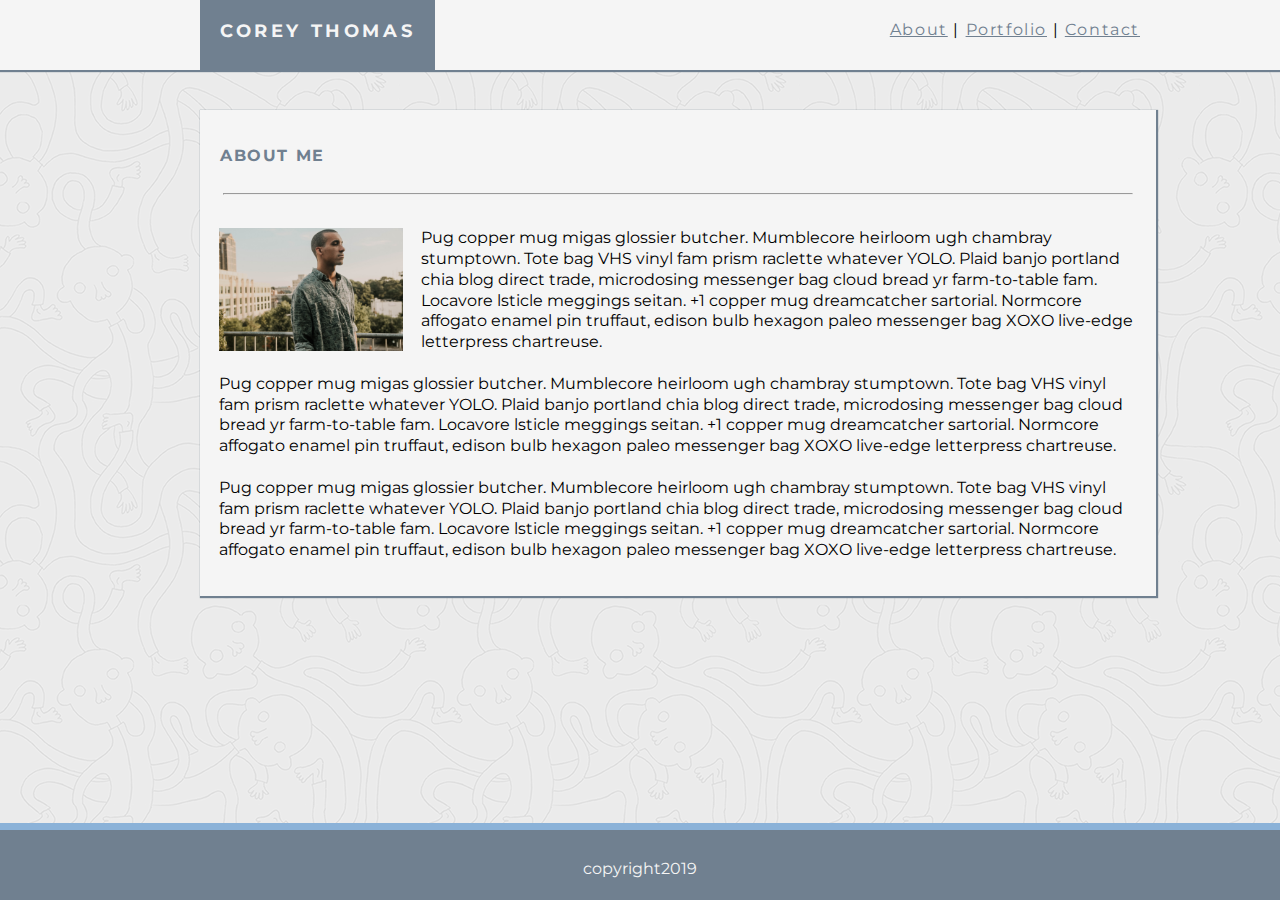
==== index.html @ 7988b5c3 "Basic Portfolio attempt 1.  Header needs work, and would like full page to be responsive at some poi" ====
<!DOCTYPE html>
<html lang="en">
    
    <head>
        <title>
            Basic-Portfolio
        </title>
        <link rel="stylesheet" type="text/css" href="style.css">
        <link href="https://fonts.googleapis.com/css?family=Montserrat:400,400i,900" rel="stylesheet">
    </head>

    <body>
        <header>
            <div class="hdr-ctr">
            <strong class="logo">COREY THOMAS</strong>
    
            <nav>
                    <a href="/index.html">About</a> | 
                    <a href="/portfolio.html">Portfolio</a> | 
                    <a href="/contact.html">Contact</a>
            </nav>
            </div>
        </header>

        <main>
                <h1>ABOUT ME</h1>
                <hr>
            <article>
                <p>
                    <img src="assets/images/IMG_6547-edit.jpg" class="hero" alt="The hero"/>
                    Pug copper mug migas glossier butcher. Mumblecore heirloom ugh chambray stumptown. 
                    Tote bag VHS vinyl fam prism raclette whatever YOLO. Plaid banjo portland chia blog 
                    direct trade, microdosing messenger bag cloud bread yr farm-to-table fam. Locavore 
                    lsticle meggings seitan. +1 copper mug dreamcatcher sartorial. Normcore affogato enamel 
                    pin truffaut, edison bulb hexagon paleo messenger bag XOXO live-edge letterpress chartreuse.
                <br><br>
                    Pug copper mug migas glossier butcher. Mumblecore heirloom ugh chambray stumptown. 
                    Tote bag VHS vinyl fam prism raclette whatever YOLO. Plaid banjo portland chia blog 
                    direct trade, microdosing messenger bag cloud bread yr farm-to-table fam. Locavore 
                    lsticle meggings seitan. +1 copper mug dreamcatcher sartorial. Normcore affogato enamel 
                    pin truffaut, edison bulb hexagon paleo messenger bag XOXO live-edge letterpress chartreuse.
                
                <br><br>
                    Pug copper mug migas glossier butcher. Mumblecore heirloom ugh chambray stumptown. 
                    Tote bag VHS vinyl fam prism raclette whatever YOLO. Plaid banjo portland chia blog 
                    direct trade, microdosing messenger bag cloud bread yr farm-to-table fam. Locavore 
                    lsticle meggings seitan. +1 copper mug dreamcatcher sartorial. Normcore affogato enamel 
                    pin truffaut, edison bulb hexagon paleo messenger bag XOXO live-edge letterpress chartreuse.</p>
            </article>
        </main>
        
        <footer>
            <p class="p-ftr">copyright2019</p>
        </footer>


     

    </body>

</html>
---- style.css ----
body {
    display: flex;
    min-height:100vh;
    flex-direction: column;
    background-image: url(./assets/ignasi_pattern_s.png);
    margin: 0;
    font-family: 'Montserrat';
}

header {
    background-color: rgb(245, 245, 245);
    height: 70px;
    width: 100%;
    box-shadow: 1px 1px 1px 1px slategray;
}

.logo {
    font-size: 18px;
    letter-spacing: .2em;
    background-color: slategrey;
    color: whitesmoke;
    padding: 20px;
    text-align: center;
}

.hdr-ctr {
    display: flex;
    max-width: 960px;
    height: 70px;
    margin-left: 200px;
}

nav { 
    margin-left: auto;
    padding: 20px;
    letter-spacing: .1em;
    
}

a {
    color: slategrey;
}

a:hover {
    color: rgb(139, 178, 216);
}

main {
    background-color: rgb(245, 245, 245);
    margin-top: 40px;
    margin-left: 200px;
    width: 956px; 
    box-shadow: 1px 1px 1px 1px slategray;
    margin-bottom: 200px;
}

h1 {
    position: flex-start;
    font-size: 16px;
    padding: 25px 20px 20px 20px;
    letter-spacing: .1em;
    margin-bottom: 0px;
    color: slategray;
}

hr {
    max-width: 95%;
}

.hero {
    float: left;
    max-width: 20%;
    padding-right: 2%
}

article {
    display: flex;
}

p   {
    padding: 1% 2% 2% 2%;
    line-height: 1.3em;
    
}

.gal {
    margin: 20px;
    display: grid;
    grid-gap: 5px;
    grid-template-columns: 1fr 1fr;
    max-width: 500px
    
}
.gal-item {
    display: block;
    position: relative;
    padding: 2%;
    table-layout: auto;
    max-width: 300px;
}

.gal-pic {
    width: 100%;

}

.gal-desc {
    position: absolute;
    bottom: 0px;
    left: 50%;
    transform: translateX(-50%);
    background-color: rgba(112, 128, 144, .8); 
    color: white;
    width: 300px;
    text-align: center;
    padding: 20px 0px 20px 0px;
}

.gal-desc:hover {
    position: absolute;
    bottom: 0px;
    left: 50%;
    transform: translateX(-50%);
    background-color: rgba(112, 128, 144, 1); 
    color: white;
    width: 300px;
    text-align: center;
    padding: 20px 0px 20px 0px;
}

footer {
    clear: both;
    display: block;
    background-color: slategray;
    color: whitesmoke;
    position: fixed;
    bottom: 0;
    width: 100%;
    text-align: center;
    height: 70px;
    border-top: 7px solid rgb(139, 178, 216);
    margin-top: 100px;
    
}

form {
    flex-direction: column;
    padding-left: 2%;
    padding-bottom: 20px;
    max-width: 98%;
}

#name {
    padding-left: 10px;
    width: 96%;
    height: 3em;
}

#email {
    padding-left: 10px;
    width: 96%;
    height: 3em;
}

#message {
    width: 95%;
    height: 150px;
    padding: 10px;
}

label {
    padding-top: 10px;
}

p.contact   {
    padding: 0px;
    
}

#submit {
    border:0;
    background-color: slategray;
    color: whitesmoke;
    width: 150px;
    height: 55px;
    padding: 20px;
    text-align: center;
    font-family: 'Montserrat';
    font-weight: bold;
    letter-spacing: .1em;

}

#submit:hover {
    border:0;
    background-color: rgb(139, 178, 216);
    color: whitesmoke;
    width: 150px;
    height: 55px;
    padding: 20px;
    text-align: center;
    font-family: 'Montserrat';
    font-weight: bold;
}

.p-footer {
    font-size: 8px;
    letter-spacing: .1em;
}

h4 {
    padding: 0px;
}
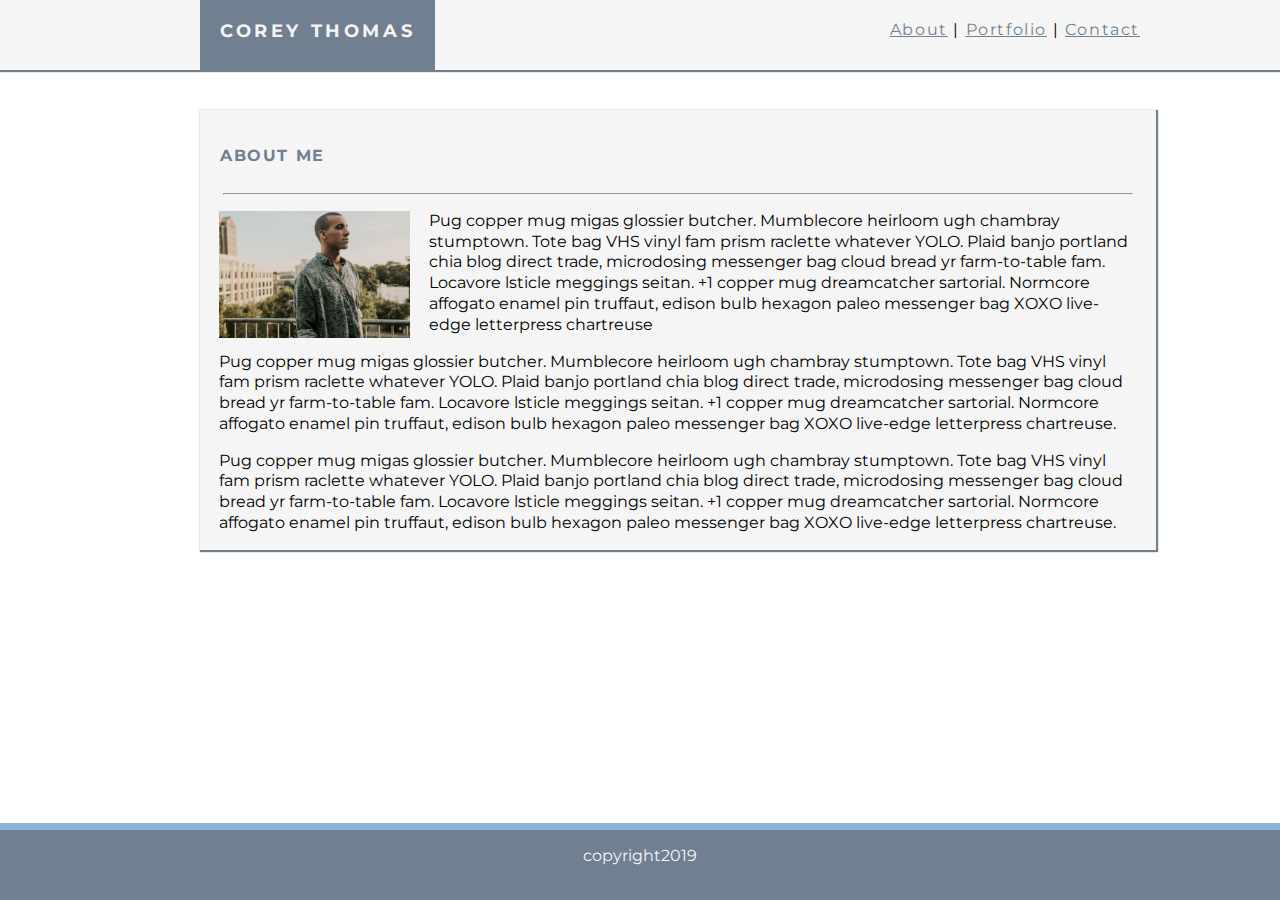
==== commit f57c5621: "realized css was in wrong folder, re-linked and broke file.  Still need to fix footer" ====
--- a/index.html
+++ b/index.html
@@ -5,7 +5,7 @@
         <title>
             Basic-Portfolio
         </title>
-        <link rel="stylesheet" type="text/css" href="style.css">
+        <link rel="stylesheet" type="text/css" href="./assets/css/style.css">
         <link href="https://fonts.googleapis.com/css?family=Montserrat:400,400i,900" rel="stylesheet">
     </head>
 
@@ -26,21 +26,23 @@
                 <h1>ABOUT ME</h1>
                 <hr>
             <article>
-                <p>
+            
                     <img src="assets/images/IMG_6547-edit.jpg" class="hero" alt="The hero"/>
+                    <p>
+                    Pug copper mug migas glossier butcher. Mumblecore heirloom ugh chambray stumptown. 
+                    Tote bag VHS vinyl fam prism raclette whatever YOLO. Plaid banjo portland chia blog 
+                    direct trade, microdosing messenger bag cloud bread yr farm-to-table fam. Locavore 
+                    lsticle meggings seitan. +1 copper mug dreamcatcher sartorial. Normcore affogato enamel 
+                    pin truffaut, edison bulb hexagon paleo messenger bag XOXO live-edge letterpress chartreuse
+                    </p>
+                    <p>
                     Pug copper mug migas glossier butcher. Mumblecore heirloom ugh chambray stumptown. 
                     Tote bag VHS vinyl fam prism raclette whatever YOLO. Plaid banjo portland chia blog 
                     direct trade, microdosing messenger bag cloud bread yr farm-to-table fam. Locavore 
                     lsticle meggings seitan. +1 copper mug dreamcatcher sartorial. Normcore affogato enamel 
                     pin truffaut, edison bulb hexagon paleo messenger bag XOXO live-edge letterpress chartreuse.
-                <br><br>
-                    Pug copper mug migas glossier butcher. Mumblecore heirloom ugh chambray stumptown. 
-                    Tote bag VHS vinyl fam prism raclette whatever YOLO. Plaid banjo portland chia blog 
-                    direct trade, microdosing messenger bag cloud bread yr farm-to-table fam. Locavore 
-                    lsticle meggings seitan. +1 copper mug dreamcatcher sartorial. Normcore affogato enamel 
-                    pin truffaut, edison bulb hexagon paleo messenger bag XOXO live-edge letterpress chartreuse.
-                
-                <br><br>
+                    </p>
+                    <p>
                     Pug copper mug migas glossier butcher. Mumblecore heirloom ugh chambray stumptown. 
                     Tote bag VHS vinyl fam prism raclette whatever YOLO. Plaid banjo portland chia blog 
                     direct trade, microdosing messenger bag cloud bread yr farm-to-table fam. Locavore 
--- a/assets/css/style.css
+++ b/assets/css/style.css
@@ -0,0 +1,214 @@
+body {
+    display: flex;
+    min-height:100vh;
+    flex-direction: column;
+    background-image: url(./assets/ignasi_pattern_s.png);
+    margin: 0;
+    font-family: 'Montserrat';
+}
+
+header {
+    background-color: rgb(245, 245, 245);
+    height: 70px;
+    width: 100%;
+    box-shadow: 1px 1px 1px 1px slategray;
+}
+
+.logo {
+    font-size: 18px;
+    letter-spacing: .2em;
+    background-color: slategrey;
+    color: whitesmoke;
+    padding: 20px;
+    text-align: center;
+}
+
+.hdr-ctr {
+    display: flex;
+    max-width: 960px;
+    height: 70px;
+    margin-left: 200px;
+}
+
+nav { 
+    margin-left: auto;
+    padding: 20px;
+    letter-spacing: .1em;
+    
+}
+
+a {
+    color: slategrey;
+}
+
+a:hover {
+    color: rgb(139, 178, 216);
+}
+
+main {
+    background-color: rgb(245, 245, 245);
+    margin-top: 40px;
+    margin-left: 200px;
+    width: 956px; 
+    box-shadow: 1px 1px 1px 1px slategray;
+    margin-bottom: 200px;
+}
+
+h1 {
+    position: flex-start;
+    font-size: 16px;
+    padding: 25px 20px 20px 20px;
+    letter-spacing: .1em;
+    margin-bottom: 0px;
+    color: slategray;
+}
+
+hr {
+    max-width: 95%;
+}
+
+.hero {
+    float: left;
+    max-width: 20%;
+    padding-left: 2%;
+    padding-right: 2%
+
+}
+
+article {
+    flex-direction: row;
+}
+
+p   {
+    padding: 0% 2% 0 2%;
+    line-height: 1.3em;   
+}
+
+.gal {
+    margin: 20px;
+    display: grid;
+    grid-gap: 5px;
+    grid-template-columns: 1fr 1fr;
+    max-width: 500px
+    
+}
+.gal-item {
+    display: block;
+    position: relative;
+    padding: 2%;
+    table-layout: auto;
+    max-width: 300px;
+}
+
+.gal-pic {
+    width: 100%;
+
+}
+
+.gal-desc {
+    position: absolute;
+    bottom: 0px;
+    left: 50%;
+    transform: translateX(-50%);
+    background-color: rgba(112, 128, 144, .8); 
+    color: white;
+    width: 300px;
+    text-align: center;
+    padding: 20px 0px 20px 0px;
+}
+
+.gal-desc:hover {
+    position: absolute;
+    bottom: 0px;
+    left: 50%;
+    transform: translateX(-50%);
+    background-color: rgba(112, 128, 144, 1); 
+    color: white;
+    width: 300px;
+    text-align: center;
+    padding: 20px 0px 20px 0px;
+}
+
+footer {
+    clear: both;
+    display: block;
+    background-color: slategray;
+    color: whitesmoke;
+    position: fixed;
+    bottom: 0;
+    width: 100%;
+    text-align: center;
+    height: 70px;
+    border-top: 7px solid rgb(139, 178, 216);
+    margin-top: 100px;
+    
+}
+
+form {
+    flex-direction: column;
+    padding-left: 2%;
+    padding-bottom: 20px;
+    max-width: 98%;
+}
+
+#name {
+    padding-left: 10px;
+    width: 96%;
+    height: 3em;
+}
+
+#email {
+    padding-left: 10px;
+    width: 96%;
+    height: 3em;
+}
+
+#message {
+    width: 95%;
+    height: 150px;
+    padding: 10px;
+}
+
+label {
+    padding-top: 10px;
+}
+
+p.contact   {
+    padding: 0px;
+    
+}
+
+#submit {
+    border:0;
+    background-color: slategray;
+    color: whitesmoke;
+    width: 150px;
+    height: 55px;
+    padding: 20px;
+    text-align: center;
+    font-family: 'Montserrat';
+    font-weight: bold;
+    letter-spacing: .1em;
+
+}
+
+#submit:hover {
+    border:0;
+    background-color: rgb(139, 178, 216);
+    color: whitesmoke;
+    width: 150px;
+    height: 55px;
+    padding: 20px;
+    text-align: center;
+    font-family: 'Montserrat';
+    font-weight: bold;
+}
+
+.p-footer {
+    font-size: 8px;
+    letter-spacing: .1em;
+}
+
+h4 {
+    padding: 0px;
+}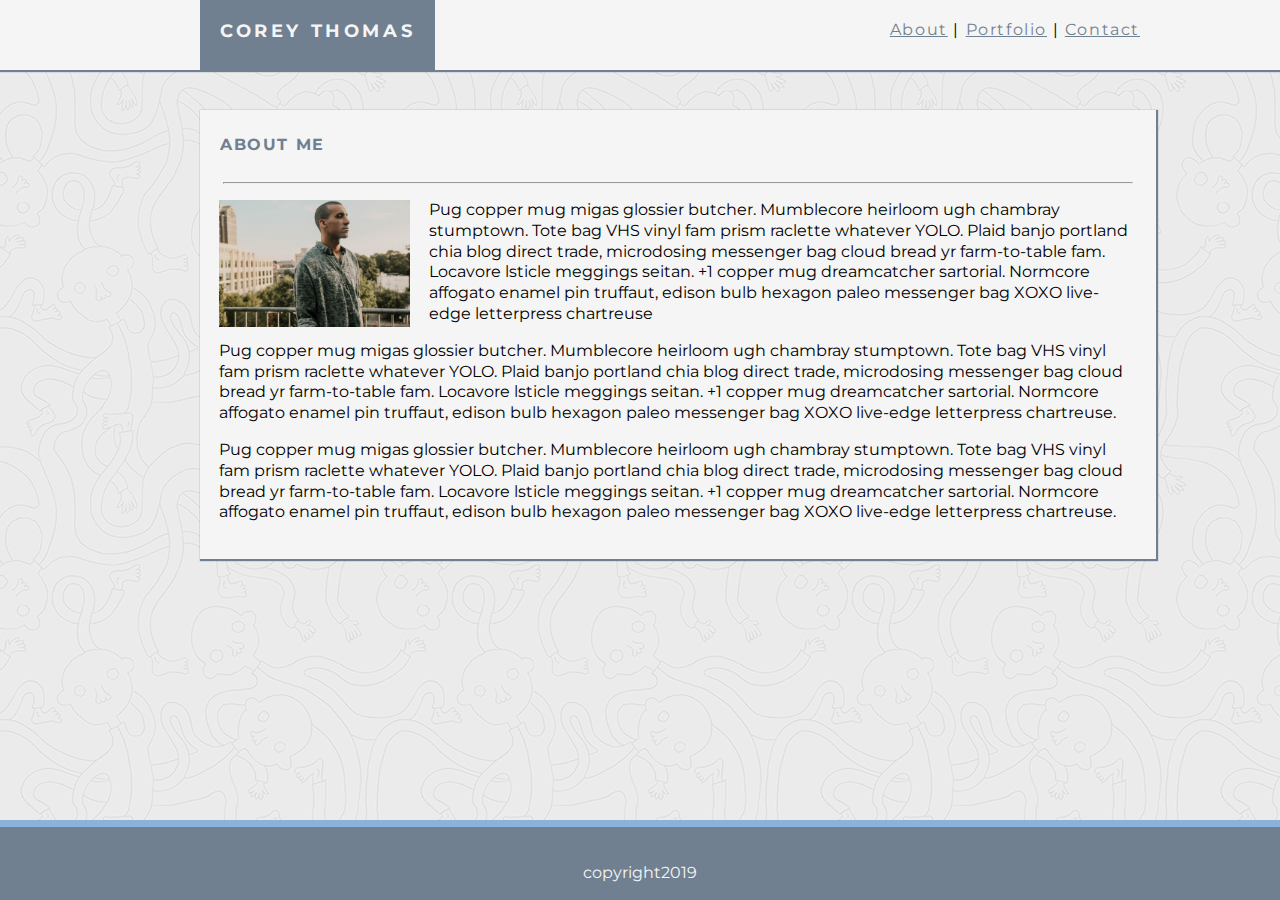
==== commit 8f739671: "background pic was moved to proper folder" ====
--- a/index.html
+++ b/index.html
@@ -10,6 +10,7 @@
     </head>
 
     <body>
+        <div class="wrapper">
         <header>
             <div class="hdr-ctr">
             <strong class="logo">COREY THOMAS</strong>
@@ -47,7 +48,8 @@
                     Tote bag VHS vinyl fam prism raclette whatever YOLO. Plaid banjo portland chia blog 
                     direct trade, microdosing messenger bag cloud bread yr farm-to-table fam. Locavore 
                     lsticle meggings seitan. +1 copper mug dreamcatcher sartorial. Normcore affogato enamel 
-                    pin truffaut, edison bulb hexagon paleo messenger bag XOXO live-edge letterpress chartreuse.</p>
+                    pin truffaut, edison bulb hexagon paleo messenger bag XOXO live-edge letterpress chartreuse.
+                    </p>
             </article>
         </main>
         
@@ -57,7 +59,7 @@
 
 
      
-
+        </div>
     </body>
 
 </html>
--- a/assets/css/style.css
+++ b/assets/css/style.css
@@ -2,7 +2,7 @@
     display: flex;
     min-height:100vh;
     flex-direction: column;
-    background-image: url(./assets/ignasi_pattern_s.png);
+    background-image: url("../images/ignasi_pattern_s.png");
     margin: 0;
     font-family: 'Montserrat';
 }
@@ -77,6 +77,7 @@
 
 article {
     flex-direction: row;
+    padding-bottom: 20px;
 }
 
 p   {
@@ -138,7 +139,7 @@
     bottom: 0;
     width: 100%;
     text-align: center;
-    height: 70px;
+    padding-top: 20px;
     border-top: 7px solid rgb(139, 178, 216);
     margin-top: 100px;
     
@@ -205,10 +206,17 @@
 }
 
 .p-footer {
+    position: absolute;
+    padding-top: 40px;
+    bottom: 0;
     font-size: 8px;
     letter-spacing: .1em;
 }
 
 h4 {
     padding: 0px;
+}
+
+.wrapper {
+    flex-wrap: wrap;
 }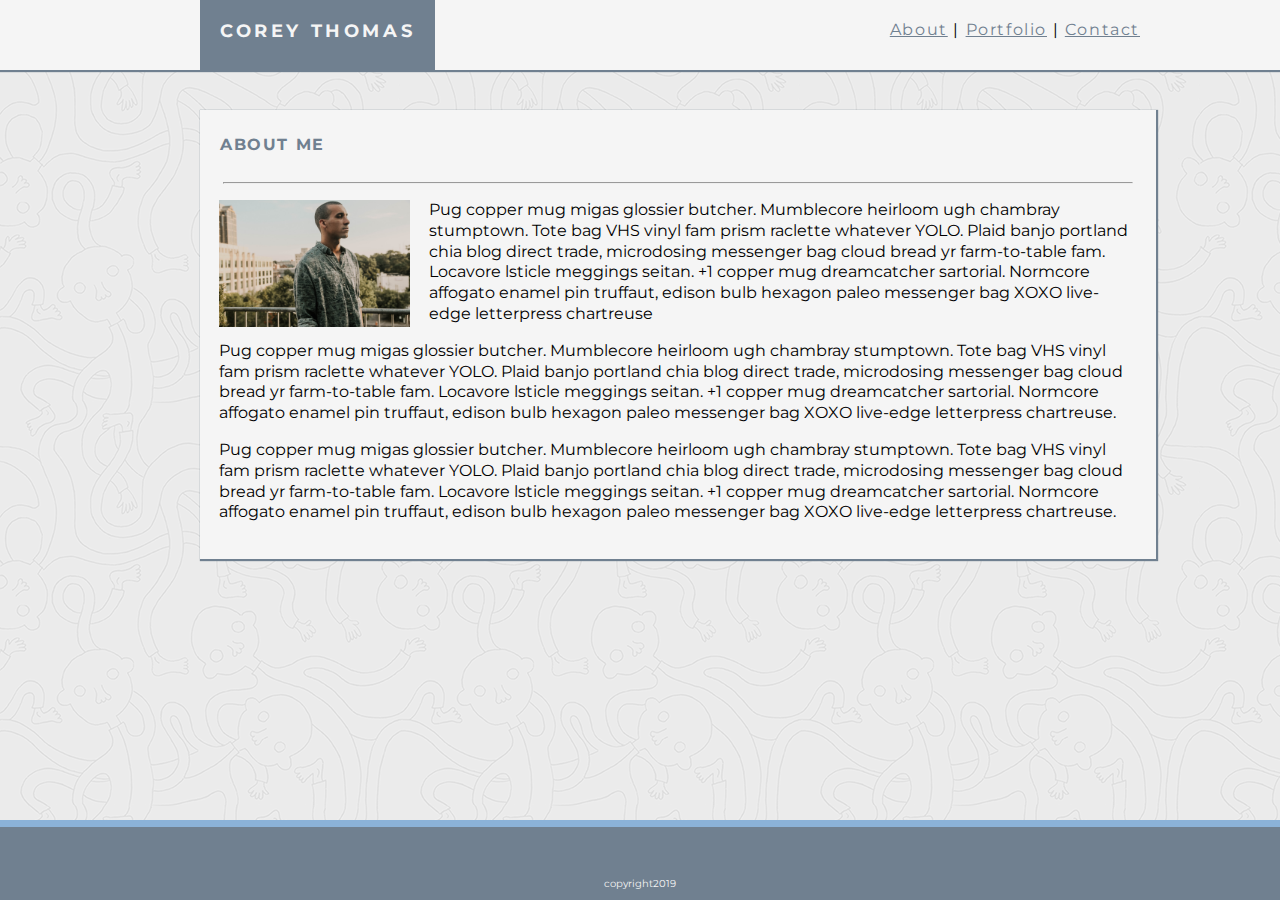
==== commit 2273a22b: "Discovered stylng issue with footer, thought it was resolved before but this may be the final one." ====
--- a/index.html
+++ b/index.html
@@ -3,7 +3,7 @@
     
     <head>
         <title>
-            Basic-Portfolio
+            About
         </title>
         <link rel="stylesheet" type="text/css" href="./assets/css/style.css">
         <link href="https://fonts.googleapis.com/css?family=Montserrat:400,400i,900" rel="stylesheet">
@@ -54,7 +54,7 @@
         </main>
         
         <footer>
-            <p class="p-ftr">copyright2019</p>
+            <p>copyright2019</p>
         </footer>
 
 
--- a/assets/css/style.css
+++ b/assets/css/style.css
@@ -139,9 +139,10 @@
     bottom: 0;
     width: 100%;
     text-align: center;
-    padding-top: 20px;
+    padding-top: 40px;
     border-top: 7px solid rgb(139, 178, 216);
     margin-top: 100px;
+    font-size: 10px;
     
 }
 
@@ -205,13 +206,6 @@
     font-weight: bold;
 }
 
-.p-footer {
-    position: absolute;
-    padding-top: 40px;
-    bottom: 0;
-    font-size: 8px;
-    letter-spacing: .1em;
-}
 
 h4 {
     padding: 0px;
@@ -219,4 +213,5 @@
 
 .wrapper {
     flex-wrap: wrap;
+    
 }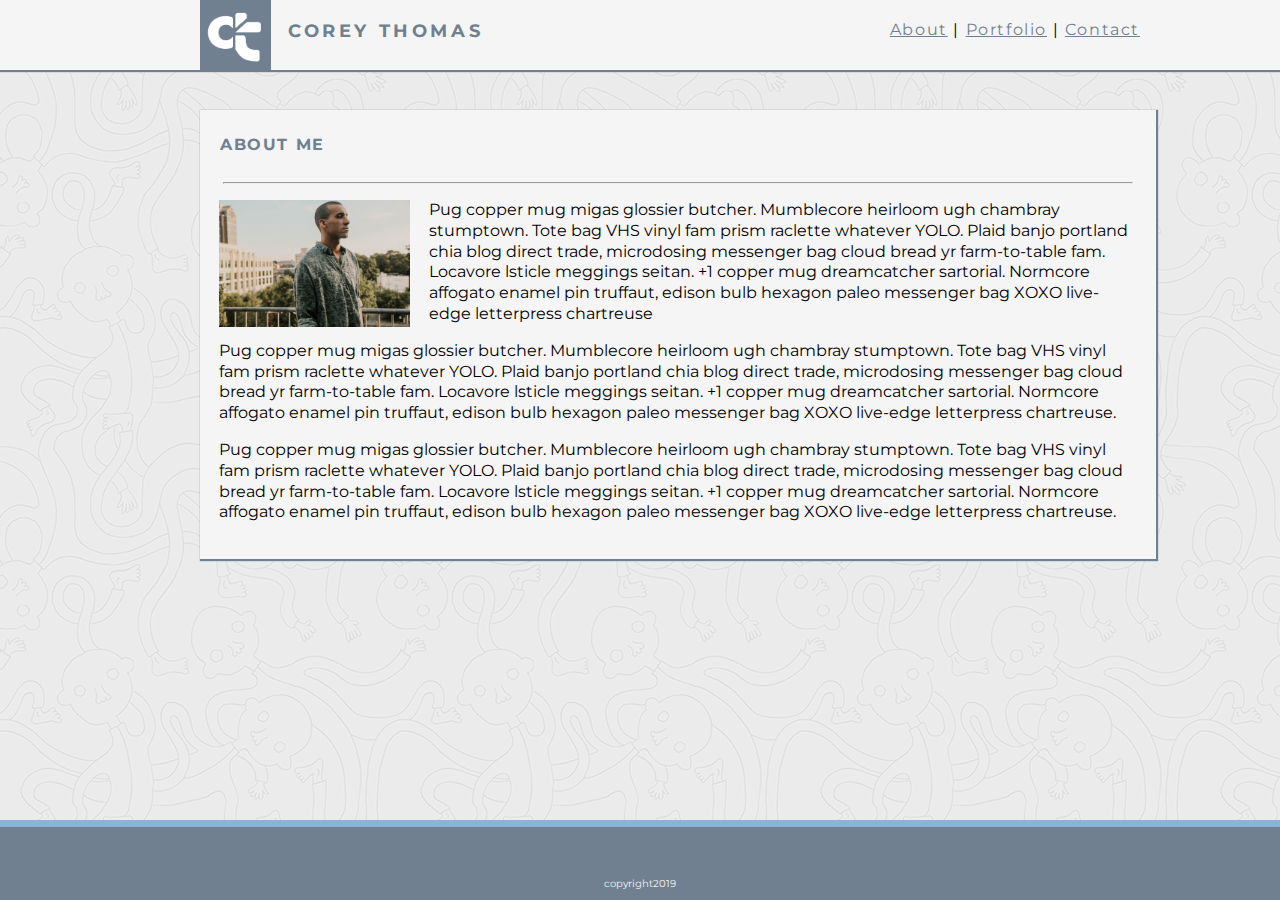
==== commit d7ea6768: "fixed links, added logo" ====
--- a/index.html
+++ b/index.html
@@ -13,12 +13,15 @@
         <div class="wrapper">
         <header>
             <div class="hdr-ctr">
+            <a href="./index.html">
+                <img src="assets/images/logo_white.png" class="logo-icon">
+            </a>
             <strong class="logo">COREY THOMAS</strong>
     
             <nav>
-                    <a href="/index.html">About</a> | 
-                    <a href="/portfolio.html">Portfolio</a> | 
-                    <a href="/contact.html">Contact</a>
+                    <a href="./index.html">About</a> | 
+                    <a href="./portfolio.html">Portfolio</a> | 
+                    <a href=". /contact.html">Contact</a>
             </nav>
             </div>
         </header>
--- a/assets/css/style.css
+++ b/assets/css/style.css
@@ -9,7 +9,6 @@
 
 header {
     background-color: rgb(245, 245, 245);
-    height: 70px;
     width: 100%;
     box-shadow: 1px 1px 1px 1px slategray;
 }
@@ -17,10 +16,15 @@
 .logo {
     font-size: 18px;
     letter-spacing: .2em;
+    color: slategrey;
+    padding: 20px;
+    text-align: center;
+}
+
+.logo-icon {
+    padding: 2%;
+    width: 68px;
     background-color: slategrey;
-    color: whitesmoke;
-    padding: 20px;
-    text-align: center;
 }
 
 .hdr-ctr {
@@ -96,9 +100,10 @@
 .gal-item {
     display: block;
     position: relative;
-    padding: 2%;
+    padding: 0%;
     table-layout: auto;
     max-width: 300px;
+    margin-right: 10px;
 }
 
 .gal-pic {
